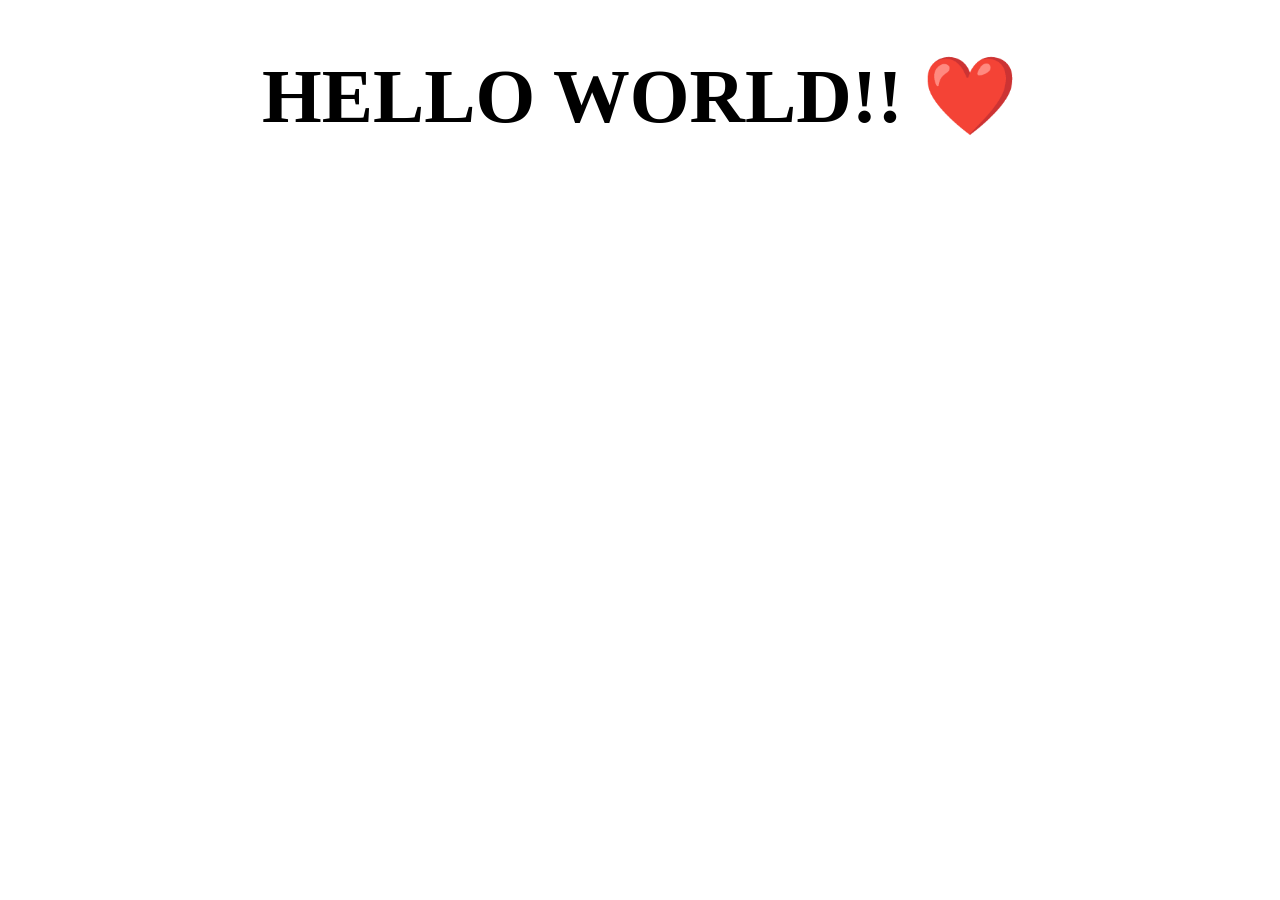
==== index.html @ 3c8f3c54 "nueva imagen" ====
<!DOCTYPE html>
<html lang="en">
<head>
    <meta charset="UTF-8">
    <meta name="viewport" content="width=device-width, initial-scale=1.0">
    <title>Main menu - ADSO 2847431</title>
    <style>
        h1 {
            text-align: center;
            zoom: 2.4;
        }
    </style>
</head>
<body>
    <h1>HELLO WORLD!! ❤️</h1>
</body>
</html>
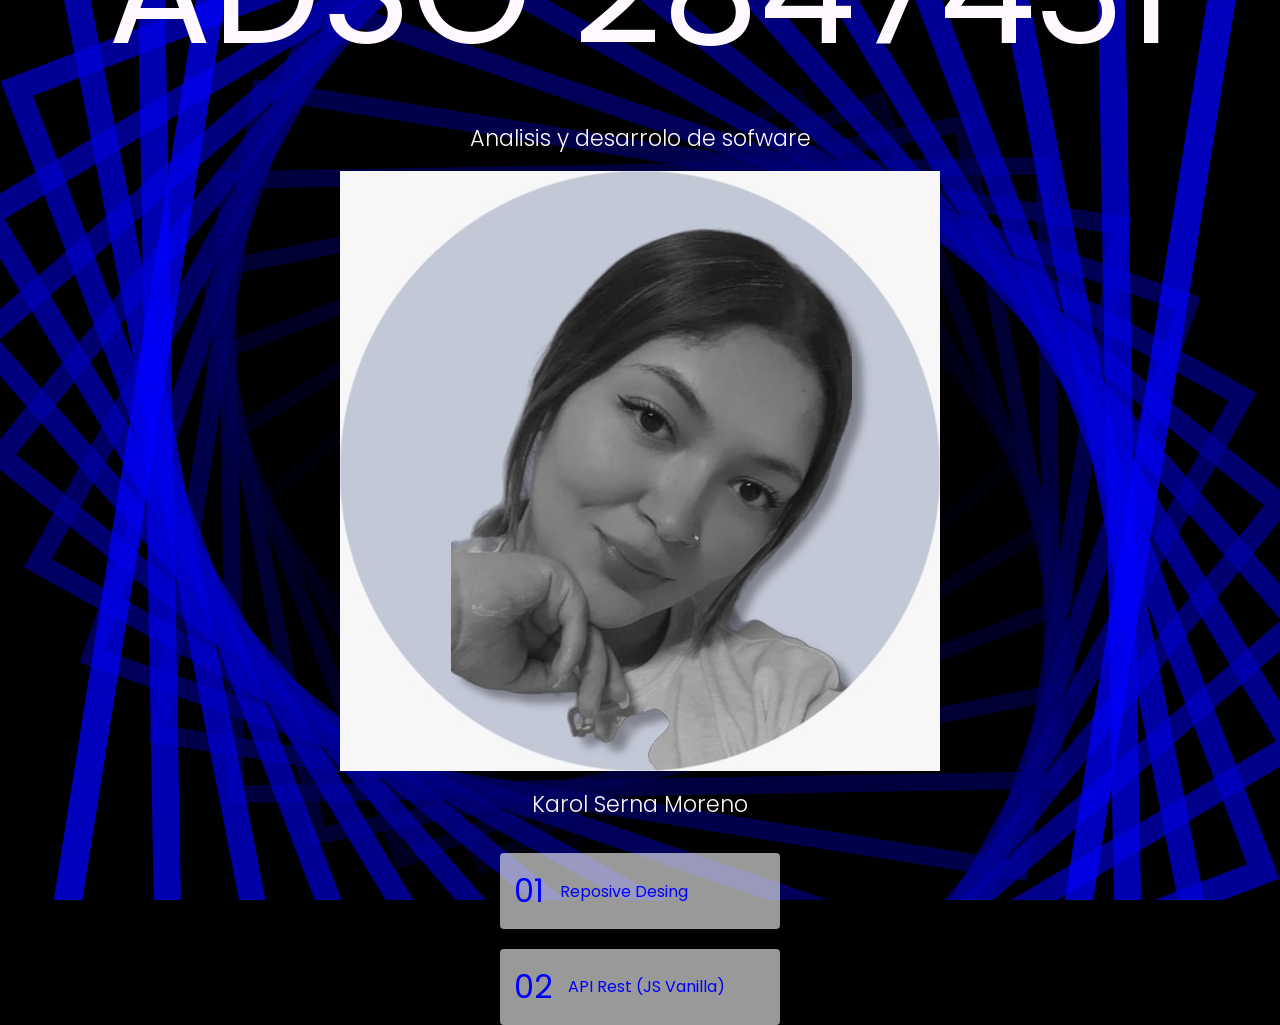
==== commit 5a34b250: "nuevo" ====
--- a/index.html
+++ b/index.html
@@ -10,8 +10,26 @@
             zoom: 2.4;
         }
     </style>
+    <link rel="stylesheet" href="master.css">
 </head>
-<body>
-    <h1>HELLO WORLD!! ❤️</h1>
-</body>
+    <body class="mmenu">
+        <main>
+        <header>
+            <h1>ADSO 2847431</h1>
+            <h2>Analisis y desarrolo de sofware</h2>
+            <img src="img/karol.jpg" alt="">
+            <h3>Karol Serna Moreno</h3>
+        </header>
+            <menu>
+            <a href="">
+                <span>01</span>
+                Reposive Desing
+            </a>
+            <a href="">
+                <span>02</span>
+                API Rest (JS Vanilla)
+            </a>
+            </menu>
+        </main>
+    </body>
 </html>
--- a/master.css
+++ b/master.css
@@ -0,0 +1,136 @@
+/*FONT*/
+@import url('https://fonts.googleapis.com/css2?family=Poppins:wght@100;200;300;400;500;600;700;800;900&display=swap');/**F O N T/
+
+
+/*VARIABLES*/
+:root{
+    --color-pri: #fff9ff;
+    --color-sec: #00f;
+    --ffamily: Poppins, sans-serif;
+
+}
+/*RESET*/
+*, *::before, *::after{
+    box-sizing: border-box; 
+}
+
+*{
+    margin: 0; 
+    padding: 0; 
+}
+
+ul[role='list'], ol[role='list']{
+    list-style: none; 
+}
+
+html:focus-within{
+    scroll-behavior: smooth; 
+}
+
+a:not([class]){
+    text-decoration-skip-ink: auto; 
+}
+
+img, picture, svg, video, canvas{
+    max-width: 100%;
+    height: auto; 
+    vertical-align: middle; 
+    font-style: italic; 
+    background-repeat: no-repeat; 
+    background-size: cover;
+}
+
+input, button, textarea, select{
+    font: inherit; 
+}
+
+@media (prefers-reduced-motion: reduce){
+    html:focus-within {
+        scroll-behavior: auto;
+    }
+    *, *::before, *::after {
+        animation-duration: 0.01ms !important;
+        animation-iteration-count: 1 !important;
+        transition-duration: 0.01ms !important;
+        scroll-behavior: auto !important;
+        transition: none;
+    }
+}
+
+body, html{
+    height: 100%; 
+    scroll-behavior: smooth; 
+}
+
+/*GENERAL*/
+body{
+    color: var(--color-pri);
+    font-family: var(--ffamily);
+    display: flex;
+    justify-content: center;
+    align-items: center;
+    min-height: 100vh;
+}
+main{
+    display: flex;
+    flex-direction: column;
+    justify-content: center;
+    align-items: center;
+    gap: 2rem;
+    header{
+        display: flex;
+        flex-direction: column;
+        align-items: center;
+        justify-content: center;
+        gap: 1rem;
+        h1{
+            font-size: 4rem;
+            font-weight: 400;
+            text-align: center;
+        }
+        h2{
+            font-size: 1.4rem;
+            font-weight: 300;
+            text-align: center;
+        }
+        h3{
+            font-size: 1.4rem;
+            font-weight: 300;
+            text-align: center;
+        }
+    }
+    menu{
+        display: flex;
+        flex-direction: column;
+        align-items: center;
+        gap: 1.2rem;
+        a:is(:link, :visited) {
+            border-radius: 4px;
+            background-color: #fff9;
+            color: var(--color-sec);
+            display: flex;
+            align-items: center;
+            gap: 1rem;
+            text-decoration: none;
+            padding: 14px;
+            transition: all 0.4s ease-in-out;
+            width: 280px;
+            span{
+                font-size: 2rem;
+            }
+        }
+        a:is(:hover){
+            background-color: #fff;
+            transform: scale(1.02);
+        }
+    }
+}
+
+/*MAIN MENU*/
+body.mmenu{
+    background-color: #000000;
+    background-image: url("data:image/svg+xml,%3Csvg xmlns='http://www.w3.org/2000/svg' viewBox='0 0 2000 1500'%3E%3Cdefs%3E%3Crect fill='none' stroke-width='17' stroke-opacity='0.74' id='a' x='-400' y='-300' width='800' height='600'/%3E%3C/defs%3E%3Cg style='transform-origin:center'%3E%3Cg transform='rotate(99 0 0)' style='transform-origin:center'%3E%3Cg transform='rotate(-160 0 0)' style='transform-origin:center'%3E%3Cg transform='translate(1000 750)'%3E%3Cuse stroke='%23000' href='%23a' transform='rotate(10 0 0) scale(1.1)'/%3E%3Cuse stroke='%23000011' href='%23a' transform='rotate(20 0 0) scale(1.2)'/%3E%3Cuse stroke='%23000022' href='%23a' transform='rotate(30 0 0) scale(1.3)'/%3E%3Cuse stroke='%23000033' href='%23a' transform='rotate(40 0 0) scale(1.4)'/%3E%3Cuse stroke='%23000044' href='%23a' transform='rotate(50 0 0) scale(1.5)'/%3E%3Cuse stroke='%23000055' href='%23a' transform='rotate(60 0 0) scale(1.6)'/%3E%3Cuse stroke='%23000066' href='%23a' transform='rotate(70 0 0) scale(1.7)'/%3E%3Cuse stroke='%23000077' href='%23a' transform='rotate(80 0 0) scale(1.8)'/%3E%3Cuse stroke='%23000088' href='%23a' transform='rotate(90 0 0) scale(1.9)'/%3E%3Cuse stroke='%23000099' href='%23a' transform='rotate(100 0 0) scale(2)'/%3E%3Cuse stroke='%230000aa' href='%23a' transform='rotate(110 0 0) scale(2.1)'/%3E%3Cuse stroke='%230000bb' href='%23a' transform='rotate(120 0 0) scale(2.2)'/%3E%3Cuse stroke='%230000cc' href='%23a' transform='rotate(130 0 0) scale(2.3)'/%3E%3Cuse stroke='%230000dd' href='%23a' transform='rotate(140 0 0) scale(2.4)'/%3E%3Cuse stroke='%230000ee' href='%23a' transform='rotate(150 0 0) scale(2.5)'/%3E%3Cuse stroke='%2300F' href='%23a' transform='rotate(160 0 0) scale(2.6)'/%3E%3C/g%3E%3C/g%3E%3C/g%3E%3C/g%3E%3C/svg%3E");
+    background-attachment: fixed;
+    background-size: cover;
+
+}
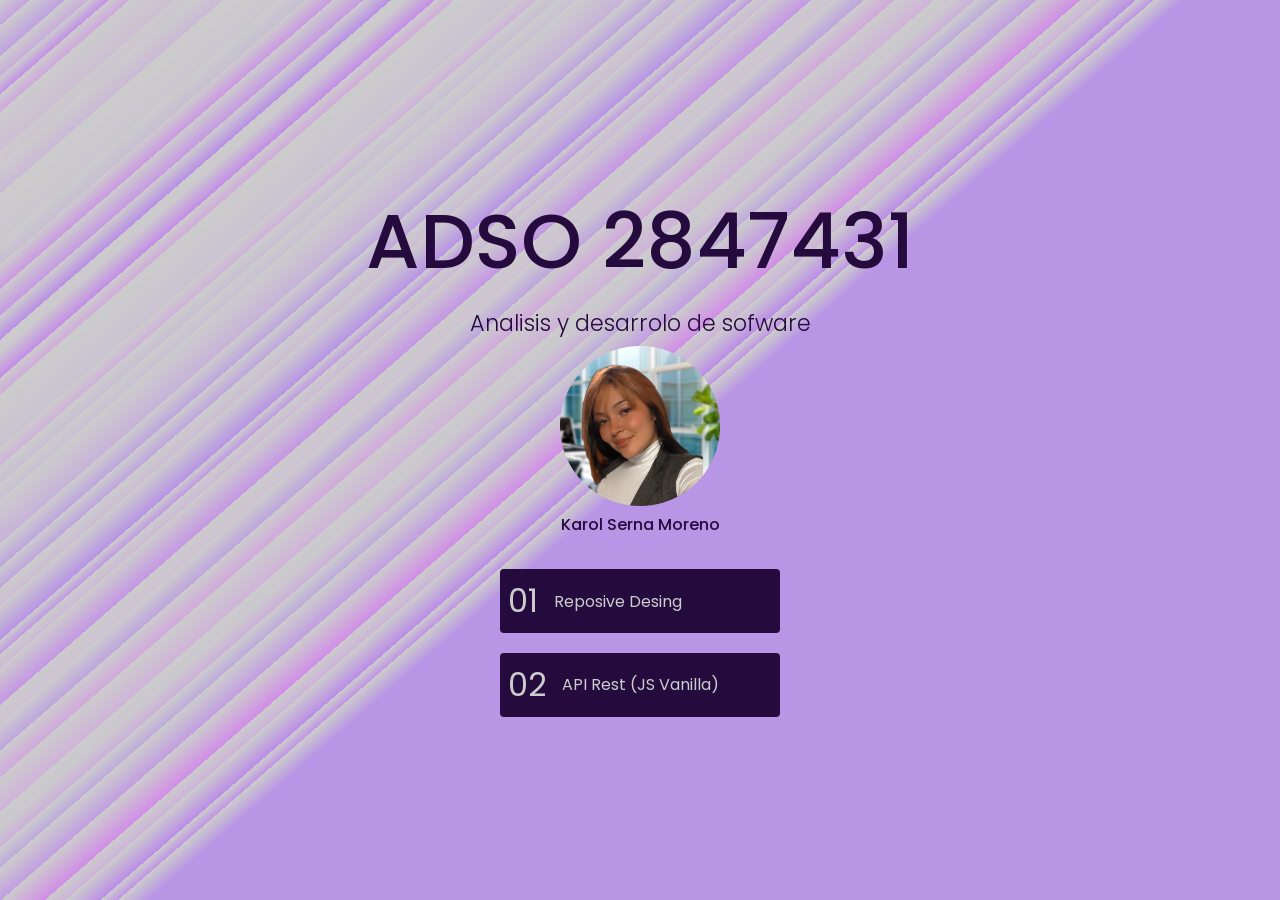
==== commit 39ef24ae: "Cambio de foto y diseño" ====
--- a/index.html
+++ b/index.html
@@ -10,22 +10,22 @@
             zoom: 2.4;
         }
     </style>
-    <link rel="stylesheet" href="master.css">
+    <link rel="stylesheet" href="css/master.css">
 </head>
     <body class="mmenu">
         <main>
         <header>
             <h1>ADSO 2847431</h1>
             <h2>Analisis y desarrolo de sofware</h2>
-            <img src="img/karol.jpg" alt="">
+            <img src="img/dayana.png" alt="Karol Serna Moreno">
             <h3>Karol Serna Moreno</h3>
         </header>
             <menu>
-            <a href="">
+            <a href="01-responsive-design/index.html">
                 <span>01</span>
                 Reposive Desing
             </a>
-            <a href="">
+            <a href="#">
                 <span>02</span>
                 API Rest (JS Vanilla)
             </a>
--- a/css/master.css
+++ b/css/master.css
@@ -0,0 +1,177 @@
+/*FONT*/
+@import url('https://fonts.googleapis.com/css2?family=Poppins:wght@100;200;300;400;500;600;700;800;900&display=swap');/**F O N T/
+
+
+/*VARIABLES*/
+:root{
+    --color-pri: #cccccc;
+    --color-sec: #250A3D;
+    --ffamily: Poppins, sans-serif;
+
+}
+/*RESET*/
+*, *::before, *::after{
+    box-sizing: border-box; 
+}
+
+*{
+    margin: 0; 
+    padding: 0; 
+}
+
+ul[role='list'], ol[role='list']{
+    list-style: none; 
+}
+
+html:focus-within{
+    scroll-behavior: smooth; 
+}
+
+a:not([class]){
+    text-decoration-skip-ink: auto; 
+}
+
+img, picture, svg, video, canvas{
+    max-width: 100%;
+    height: auto; 
+    vertical-align: middle; 
+    font-style: italic; 
+    background-repeat: no-repeat; 
+    background-size: cover;
+}
+
+input, button, textarea, select{
+    font: inherit; 
+}
+
+@media (prefers-reduced-motion: reduce){
+    html:focus-within {
+        scroll-behavior: auto;
+    }
+    *, *::before, *::after {
+        animation-duration: 0.01ms !important;
+        animation-iteration-count: 1 !important;
+        transition-duration: 0.01ms !important;
+        scroll-behavior: auto !important;
+        transition: none;
+    }
+}
+
+body, html{
+    height: 100%; 
+    scroll-behavior: smooth; 
+}
+
+/*GENERAL*/
+body{
+    color: #250A3D;
+    font-family: var(--ffamily);
+    display: flex;
+    justify-content: center;
+    align-items: center;
+    min-height: 100vh;
+}
+nav{
+   background-color: var(--color-sec);
+   border-radius: 4px;
+   padding: 8px;
+   position: fixed;
+   top: 20px;
+   left: 20px;
+   transition: all 0.4s ease-in;
+   a:is(:link, :visited) {
+    svg {
+        height: 32px;
+        width: 32px;
+        }
+    }
+}
+nav:is(:hover) {
+    background-color: #4c0e2d;
+        transform: scale(1.02) translateY(-2px);
+}
+main{
+    display: flex;
+    flex-direction: column;
+    justify-content: center;
+    align-items: center;
+    gap: 2rem;
+    header{
+        display: flex;
+        flex-direction: column;
+        align-items: center;
+        justify-content: center;
+        gap: 0.4rem;
+        h1{
+            font-size: 2rem;
+            font-weight: 500;
+            text-align: center;
+        }
+        h2{
+            font-size: 1.4rem;
+            font-weight: 300;
+            text-align: center;
+        }
+        h3{
+            font-size: 1rem;
+            font-weight: 500;
+        }
+        img {
+            width: 160px;
+        }
+    }
+    menu{
+        display: flex;
+        flex-direction: column;
+        align-items: center;
+        gap: 1.2rem;
+        a:is(:link, :visited) {
+            border-radius: 4px;
+            background-color: var(--color-sec);
+            color: var(--color-pri);
+            display: flex;
+            align-items: center;
+            gap: 1rem;
+            text-decoration: none;
+            padding: 8px;
+            transition: all 0.4s ease-in-out;
+            width: 280px;
+            span{
+                font-size: 2rem;
+            }
+        }
+        a:is(:hover){
+            background-color: #8a65aa;
+            transform: scale(1.02) translateY(-2px);
+        }
+    }
+}
+
+/*MAIN MENU*/
+body.mmenu{
+    background-color: #cccccc;
+background-image: url("data:image/svg+xml,%3Csvg xmlns='http://www.w3.org/2000/svg' width='100%25' height='100%25' viewBox='0 0 1600 1200'%3E%3Cdefs%3E%3ClinearGradient id='a' x1='0' x2='0' y1='0' y2='100%25' gradientTransform='rotate(139,655,324)' gradientUnits='userSpaceOnUse'%3E%3Cstop offset='0' stop-color='%23b996e5'/%3E%3Cstop offset='0.02' stop-color='%23cccccc'/%3E%3Cstop offset='0.02' stop-color='%23c094e6'/%3E%3Cstop offset='0.032' stop-color='%23cccccc'/%3E%3Cstop offset='0.032' stop-color='%23bb8de8'/%3E%3Cstop offset='0.056' stop-color='%23cccccc'/%3E%3Cstop offset='0.056' stop-color='%23ccb3d9'/%3E%3Cstop offset='0.07' stop-color='%23cccccc'/%3E%3Cstop offset='0.07' stop-color='%23d18de8'/%3E%3Cstop offset='0.1' stop-color='%23cccccc'/%3E%3Cstop offset='0.1' stop-color='%23c29ee2'/%3E%3Cstop offset='0.126' stop-color='%23cccccc'/%3E%3Cstop offset='0.126' stop-color='%23beaadd'/%3E%3Cstop offset='0.142' stop-color='%23cccccc'/%3E%3Cstop offset='0.142' stop-color='%23cbb0da'/%3E%3Cstop offset='0.159' stop-color='%23cccccc'/%3E%3Cstop offset='0.159' stop-color='%23cac7cf'/%3E%3Cstop offset='0.17' stop-color='%23cccccc'/%3E%3Cstop offset='0.17' stop-color='%23cfb3d9'/%3E%3Cstop offset='0.197' stop-color='%23cccccc'/%3E%3Cstop offset='0.197' stop-color='%23d1a8dd'/%3E%3Cstop offset='0.218' stop-color='%23cccccc'/%3E%3Cstop offset='0.218' stop-color='%23bfa5df'/%3E%3Cstop offset='0.239' stop-color='%23cccccc'/%3E%3Cstop offset='0.239' stop-color='%23cdc1d2'/%3E%3Cstop offset='0.254' stop-color='%23cccccc'/%3E%3Cstop offset='0.254' stop-color='%23c596e5'/%3E%3Cstop offset='0.283' stop-color='%23cccccc'/%3E%3Cstop offset='0.283' stop-color='%23ccbad6'/%3E%3Cstop offset='0.294' stop-color='%23cccccc'/%3E%3Cstop offset='0.294' stop-color='%23c099e4'/%3E%3Cstop offset='0.305' stop-color='%23cccccc'/%3E%3Cstop offset='0.305' stop-color='%23b894e6'/%3E%3Cstop offset='0.332' stop-color='%23cccccc'/%3E%3Cstop offset='0.332' stop-color='%23ccbdd4'/%3E%3Cstop offset='0.346' stop-color='%23cccccc'/%3E%3Cstop offset='0.346' stop-color='%23bfa5df'/%3E%3Cstop offset='0.362' stop-color='%23cccccc'/%3E%3Cstop offset='0.362' stop-color='%23bea5df'/%3E%3Cstop offset='0.381' stop-color='%23cccccc'/%3E%3Cstop offset='0.381' stop-color='%23c7b2d9'/%3E%3Cstop offset='0.415' stop-color='%23cccccc'/%3E%3Cstop offset='0.415' stop-color='%23c8c0d3'/%3E%3Cstop offset='0.428' stop-color='%23cccccc'/%3E%3Cstop offset='0.428' stop-color='%23c8bfd3'/%3E%3Cstop offset='0.442' stop-color='%23cccccc'/%3E%3Cstop offset='0.442' stop-color='%23cfb1da'/%3E%3Cstop offset='0.456' stop-color='%23cccccc'/%3E%3Cstop offset='0.456' stop-color='%23c9c3d1'/%3E%3Cstop offset='0.498' stop-color='%23cccccc'/%3E%3Cstop offset='0.498' stop-color='%23d0abdc'/%3E%3Cstop offset='0.511' stop-color='%23cccccc'/%3E%3Cstop offset='0.511' stop-color='%23c48de8'/%3E%3Cstop offset='0.532' stop-color='%23cccccc'/%3E%3Cstop offset='0.532' stop-color='%23ccc9ce'/%3E%3Cstop offset='0.541' stop-color='%23cccccc'/%3E%3Cstop offset='0.541' stop-color='%23b98fe7'/%3E%3Cstop offset='0.56' stop-color='%23cccccc'/%3E%3Cstop offset='0.56' stop-color='%23c699e4'/%3E%3Cstop offset='0.581' stop-color='%23cccccc'/%3E%3Cstop offset='0.581' stop-color='%23cb98e4'/%3E%3Cstop offset='0.6' stop-color='%23cccccc'/%3E%3Cstop offset='0.6' stop-color='%23c7bed3'/%3E%3Cstop offset='0.618' stop-color='%23cccccc'/%3E%3Cstop offset='0.618' stop-color='%23ccc6cf'/%3E%3Cstop offset='0.656' stop-color='%23cccccc'/%3E%3Cstop offset='0.656' stop-color='%23cab9d6'/%3E%3Cstop offset='0.679' stop-color='%23cccccc'/%3E%3Cstop offset='0.679' stop-color='%23cdc4d1'/%3E%3Cstop offset='0.689' stop-color='%23cccccc'/%3E%3Cstop offset='0.689' stop-color='%23ccbfd3'/%3E%3Cstop offset='0.720' stop-color='%23cccccc'/%3E%3Cstop offset='0.720' stop-color='%23cfa7de'/%3E%3Cstop offset='0.734' stop-color='%23cccccc'/%3E%3Cstop offset='0.734' stop-color='%23c291e7'/%3E%3Cstop offset='0.748' stop-color='%23cccccc'/%3E%3Cstop offset='0.748' stop-color='%23c8acdc'/%3E%3Cstop offset='0.764' stop-color='%23cccccc'/%3E%3Cstop offset='0.764' stop-color='%23bfa1e1'/%3E%3Cstop offset='0.788' stop-color='%23cccccc'/%3E%3Cstop offset='0.788' stop-color='%23c5a3e0'/%3E%3Cstop offset='0.808' stop-color='%23cccccc'/%3E%3Cstop offset='0.808' stop-color='%23d19be3'/%3E%3Cstop offset='0.831' stop-color='%23cccccc'/%3E%3Cstop offset='0.831' stop-color='%23d0a5df'/%3E%3Cstop offset='0.856' stop-color='%23cccccc'/%3E%3Cstop offset='0.856' stop-color='%23c7a4df'/%3E%3Cstop offset='0.872' stop-color='%23cccccc'/%3E%3Cstop offset='0.872' stop-color='%23cdbfd3'/%3E%3Cstop offset='0.894' stop-color='%23cccccc'/%3E%3Cstop offset='0.894' stop-color='%23c48ee8'/%3E%3Cstop offset='0.914' stop-color='%23cccccc'/%3E%3Cstop offset='0.914' stop-color='%23c8bdd4'/%3E%3Cstop offset='0.942' stop-color='%23cccccc'/%3E%3Cstop offset='0.942' stop-color='%23cbc8ce'/%3E%3Cstop offset='0.957' stop-color='%23cccccc'/%3E%3Cstop offset='0.957' stop-color='%23cbc6cf'/%3E%3Cstop offset='0.973' stop-color='%23cccccc'/%3E%3Cstop offset='0.973' stop-color='%23c18de8'/%3E%3Cstop offset='1' stop-color='%23cccccc'/%3E%3Cstop offset='1' stop-color='%23cc9ee2'/%3E%3C/linearGradient%3E%3C/defs%3E%3Crect fill='url(%23a)' x='0' y='0' width='100%25' height='100%25'/%3E%3C/svg%3E");
+background-attachment: fixed;
+background-position: center;
+background-size: cover;
+}
+
+/*RESPONSIVE DESIGN*/
+
+body.rdesign{
+    background-color: #cccccc;
+    background-image: url("data:image/svg+xml,%3Csvg xmlns='http://www.w3.org/2000/svg' width='100%25' height='100%25' viewBox='0 0 1600 1200'%3E%3Cdefs%3E%3ClinearGradient id='a' x1='0' x2='0' y1='0' y2='100%25' gradientTransform='rotate(139,655,324)' gradientUnits='userSpaceOnUse'%3E%3Cstop offset='0' stop-color='%23e0aaa3'/%3E%3Cstop offset='0.02' stop-color='%23cccccc'/%3E%3Cstop offset='0.02' stop-color='%23d1c5c3'/%3E%3Cstop offset='0.032' stop-color='%23cccccc'/%3E%3Cstop offset='0.032' stop-color='%23dabcb0'/%3E%3Cstop offset='0.056' stop-color='%23cccccc'/%3E%3Cstop offset='0.056' stop-color='%23d4c5be'/%3E%3Cstop offset='0.07' stop-color='%23cccccc'/%3E%3Cstop offset='0.07' stop-color='%23d2c2c1'/%3E%3Cstop offset='0.1' stop-color='%23cccccc'/%3E%3Cstop offset='0.1' stop-color='%23dab5b1'/%3E%3Cstop offset='0.126' stop-color='%23cccccc'/%3E%3Cstop offset='0.126' stop-color='%23d4c0be'/%3E%3Cstop offset='0.142' stop-color='%23cccccc'/%3E%3Cstop offset='0.142' stop-color='%23d2c6c1'/%3E%3Cstop offset='0.159' stop-color='%23cccccc'/%3E%3Cstop offset='0.159' stop-color='%23d9b8b3'/%3E%3Cstop offset='0.17' stop-color='%23cccccc'/%3E%3Cstop offset='0.17' stop-color='%23cfc9c7'/%3E%3Cstop offset='0.197' stop-color='%23cccccc'/%3E%3Cstop offset='0.197' stop-color='%23cfc9c7'/%3E%3Cstop offset='0.218' stop-color='%23cccccc'/%3E%3Cstop offset='0.218' stop-color='%23d4c4bd'/%3E%3Cstop offset='0.239' stop-color='%23cccccc'/%3E%3Cstop offset='0.239' stop-color='%23d2c7c0'/%3E%3Cstop offset='0.254' stop-color='%23cccccc'/%3E%3Cstop offset='0.254' stop-color='%23d5c5bc'/%3E%3Cstop offset='0.283' stop-color='%23cccccc'/%3E%3Cstop offset='0.283' stop-color='%23dabab1'/%3E%3Cstop offset='0.294' stop-color='%23cccccc'/%3E%3Cstop offset='0.294' stop-color='%23cfc8c6'/%3E%3Cstop offset='0.305' stop-color='%23cccccc'/%3E%3Cstop offset='0.305' stop-color='%23dfb8a5'/%3E%3Cstop offset='0.332' stop-color='%23cccccc'/%3E%3Cstop offset='0.332' stop-color='%23dbbfaf'/%3E%3Cstop offset='0.346' stop-color='%23cccccc'/%3E%3Cstop offset='0.346' stop-color='%23d8bfb5'/%3E%3Cstop offset='0.362' stop-color='%23cccccc'/%3E%3Cstop offset='0.362' stop-color='%23d5c3ba'/%3E%3Cstop offset='0.381' stop-color='%23cccccc'/%3E%3Cstop offset='0.381' stop-color='%23dbbbaf'/%3E%3Cstop offset='0.415' stop-color='%23cccccc'/%3E%3Cstop offset='0.415' stop-color='%23d1c6c3'/%3E%3Cstop offset='0.428' stop-color='%23cccccc'/%3E%3Cstop offset='0.428' stop-color='%23d8c0b5'/%3E%3Cstop offset='0.442' stop-color='%23cccccc'/%3E%3Cstop offset='0.442' stop-color='%23dcbeac'/%3E%3Cstop offset='0.456' stop-color='%23cccccc'/%3E%3Cstop offset='0.456' stop-color='%23dcbdad'/%3E%3Cstop offset='0.498' stop-color='%23cccccc'/%3E%3Cstop offset='0.498' stop-color='%23dcb4ad'/%3E%3Cstop offset='0.511' stop-color='%23cccccc'/%3E%3Cstop offset='0.511' stop-color='%23d2c6c1'/%3E%3Cstop offset='0.532' stop-color='%23cccccc'/%3E%3Cstop offset='0.532' stop-color='%23cecac8'/%3E%3Cstop offset='0.541' stop-color='%23cccccc'/%3E%3Cstop offset='0.541' stop-color='%23deb3a8'/%3E%3Cstop offset='0.56' stop-color='%23cccccc'/%3E%3Cstop offset='0.56' stop-color='%23d5c4bc'/%3E%3Cstop offset='0.581' stop-color='%23cccccc'/%3E%3Cstop offset='0.581' stop-color='%23d4c5be'/%3E%3Cstop offset='0.6' stop-color='%23cccccc'/%3E%3Cstop offset='0.6' stop-color='%23cecac9'/%3E%3Cstop offset='0.618' stop-color='%23cccccc'/%3E%3Cstop offset='0.618' stop-color='%23d4c2bd'/%3E%3Cstop offset='0.656' stop-color='%23cccccc'/%3E%3Cstop offset='0.656' stop-color='%23dabeb0'/%3E%3Cstop offset='0.679' stop-color='%23cccccc'/%3E%3Cstop offset='0.679' stop-color='%23dabcb0'/%3E%3Cstop offset='0.689' stop-color='%23cccccc'/%3E%3Cstop offset='0.689' stop-color='%23deb6a7'/%3E%3Cstop offset='0.720' stop-color='%23cccccc'/%3E%3Cstop offset='0.720' stop-color='%23d8c1b4'/%3E%3Cstop offset='0.734' stop-color='%23cccccc'/%3E%3Cstop offset='0.734' stop-color='%23d8beb5'/%3E%3Cstop offset='0.748' stop-color='%23cccccc'/%3E%3Cstop offset='0.748' stop-color='%23d8bab4'/%3E%3Cstop offset='0.764' stop-color='%23cccccc'/%3E%3Cstop offset='0.764' stop-color='%23cccccc'/%3E%3Cstop offset='0.788' stop-color='%23cccccc'/%3E%3Cstop offset='0.788' stop-color='%23deb5a6'/%3E%3Cstop offset='0.808' stop-color='%23cccccc'/%3E%3Cstop offset='0.808' stop-color='%23dbbdaf'/%3E%3Cstop offset='0.831' stop-color='%23cccccc'/%3E%3Cstop offset='0.831' stop-color='%23d2c5c0'/%3E%3Cstop offset='0.856' stop-color='%23cccccc'/%3E%3Cstop offset='0.856' stop-color='%23deb0a7'/%3E%3Cstop offset='0.872' stop-color='%23cccccc'/%3E%3Cstop offset='0.872' stop-color='%23d7bbb7'/%3E%3Cstop offset='0.894' stop-color='%23cccccc'/%3E%3Cstop offset='0.894' stop-color='%23dbbeaf'/%3E%3Cstop offset='0.914' stop-color='%23cccccc'/%3E%3Cstop offset='0.914' stop-color='%23d4c4bd'/%3E%3Cstop offset='0.942' stop-color='%23cccccc'/%3E%3Cstop offset='0.942' stop-color='%23d6beb9'/%3E%3Cstop offset='0.957' stop-color='%23cccccc'/%3E%3Cstop offset='0.957' stop-color='%23d8b7b4'/%3E%3Cstop offset='0.973' stop-color='%23cccccc'/%3E%3Cstop offset='0.973' stop-color='%23dfbba6'/%3E%3Cstop offset='1' stop-color='%23cccccc'/%3E%3Cstop offset='1' stop-color='%23cdcbcb'/%3E%3C/linearGradient%3E%3C/defs%3E%3Crect fill='url(%23a)' x='0' y='0' width='100%25' height='100%25'/%3E%3C/svg%3E");
+    background-attachment: fixed;
+    background-position: center;
+    background-size: cover;
+    header{
+        h1{
+            font-size: 4rem;
+        }
+    }
+    menu{
+        a:is(:link, :visited) {
+            color: var(--color-pri);
+        }
+    }
+}
